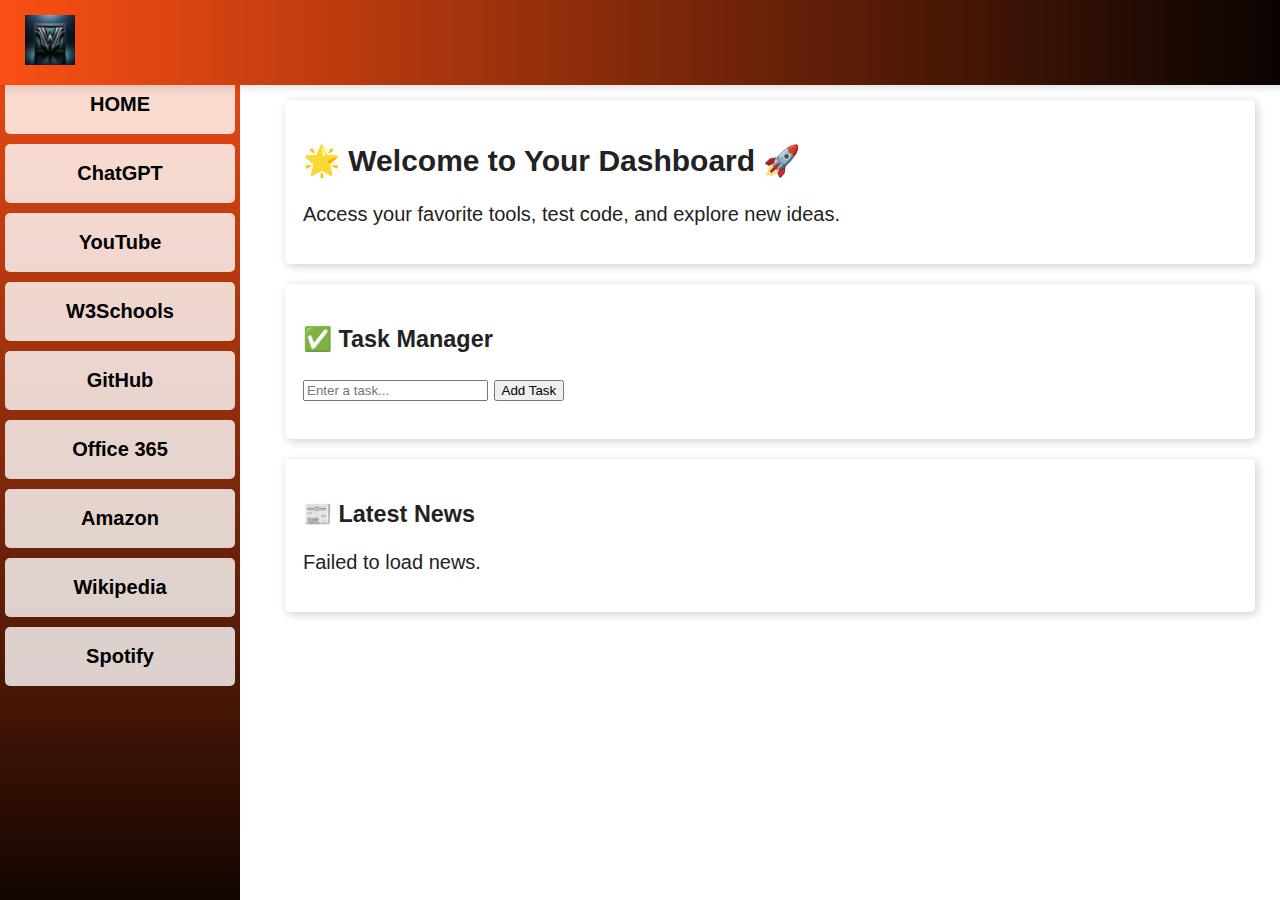
==== dre.html @ b674393b "Update dre.html" ====
<!DOCTYPE html>
<html lang="en">
<head>
    <meta charset="UTF-8">
    <meta name="viewport" content="width=device-width, initial-scale=1.0">
    <title>Andre's Dashboard</title>
    <style>
        /* General Styles */
        body {
            font-family: Arial, sans-serif;
            background-image: url('https://source.unsplash.com/1600x900/?abstract,modern');
            background-size: cover;
            background-position: center;
            color: #222;
            margin: 0;
            padding: 0;
            font-size: 20px;
            display: flex;
            flex-direction: column;
        }

        /* Top Navigation Bar */
        .top-nav {
            display: flex;
            align-items: center;
            justify-content: space-between;
            background: linear-gradient(90deg, #fb4f14, #000000);
            padding: 15px 25px;
            position: fixed;
            width: 100%;
            top: 0;
            z-index: 1000;
            box-shadow: 0px 4px 6px rgba(0, 0, 0, 0.1);
        }

        .top-nav .logo img {
            width: 50px;
            height: auto;
        }

        /* Sidebar Navigation */
        .sidebar {
            width: 240px;
            height: 100vh;
            background: linear-gradient(180deg, #fb4f14, #000000);
            display: flex;
            flex-direction: column;
            padding-top: 70px;
            font-size: 20px;
            position: fixed;
            top: 0;
            left: 0;
        }

        .sidebar a {
            text-decoration: none;
            color: black;
            padding: 18px;
            display: block;
            font-weight: bold;
            background-color: rgba(255, 255, 255, 0.8);
            border-radius: 5px;
            margin: 5px;
            text-align: center;
            transition: background 0.3s;
        }

        .sidebar a:hover {
            background-color: black;
            color: white;
        }

        /* Main Content */
        main {
            margin-left: 260px;
            padding: 25px;
            padding-top: 100px;
            width: calc(100% - 260px);
            box-sizing: border-box;
            display: flex;
            flex-direction: column;
            gap: 20px;
        }

        .dashboard, .task-manager, .news-feed {
            background: #ffffff;
            padding: 18px;
            border-radius: 5px;
            box-shadow: 2px 2px 10px rgba(0, 0, 0, 0.2);
        }

        .news-feed ul {
            list-style: none;
            padding: 0;
        }

        .news-feed li {
            margin: 10px 0;
            padding: 10px;
            border-bottom: 1px solid #ddd;
        }

        .news-feed a {
            text-decoration: none;
            color: #fb4f14;
            font-weight: bold;
        }
    </style>
</head>
<body>
    <!-- Top Navigation -->
    <header class="top-nav">
        <div class="logo"><img src="Thumbnails/Wlogo3.png" alt="Logo"></div>
    </header>

    <!-- Sidebar Navigation -->
    <aside class="sidebar">
        <a href="dre.html"><b>HOME</b></a>
        <a href="https://chat.openai.com/" target="_blank">ChatGPT</a>
        <a href="https://www.youtube.com/" target="_blank">YouTube</a>
        <a href="https://www.w3schools.com/" target="_blank">W3Schools</a>
        <a href="https://github.com/writeItInCursive/Andre-website" target="_blank">GitHub</a>
        <a href="https://www.office.com/" target="_blank">Office 365</a>
        <a href="https://www.amazon.com/" target="_blank">Amazon</a>
        <a href="https://www.wikipedia.org/" target="_blank">Wikipedia</a>
        <a href="https://open.spotify.com/" target="_blank">Spotify</a>
    </aside>

    <!-- Main Content -->
    <main>
        <!-- Welcome Section -->
        <section class="dashboard">
            <h2>🌟 Welcome to Your Dashboard 🚀</h2>
            <p>Access your favorite tools, test code, and explore new ideas.</p>
        </section>

        <!-- Task Manager -->
        <section class="task-manager">
            <h3>✅ Task Manager</h3>
            <input type="text" id="taskInput" placeholder="Enter a task...">
            <button onclick="addTask()">Add Task</button>
            <ul id="taskList"></ul>
        </section>

        <!-- News Feed -->
        <section class="news-feed" id="newsFeed">
            <h3>📰 Latest News</h3>
            <ul id="newsList">Loading news...</ul>
        </section>
    </main>

    <script>
        // Fetch News
        async function fetchNews() {
            const newsList = document.getElementById("newsList");
            newsList.innerHTML = "Loading news...";
            try {
                let response = await fetch("https://newsapi.org/v2/top-headlines?country=us&apiKey=YOUR_NEWS_API_KEY");
                let data = await response.json();
                newsList.innerHTML = "";
                data.articles.slice(0, 5).forEach(article => {
                    let li = document.createElement("li");
                    li.innerHTML = `<a href="${article.url}" target="_blank">${article.title}</a>`;
                    newsList.appendChild(li);
                });
            } catch (error) {
                newsList.innerHTML = "Failed to load news.";
            }
        }
        fetchNews();

        // Task Manager
        function addTask() {
            let taskInput = document.getElementById("taskInput");
            let taskList = document.getElementById("taskList");
            if (taskInput.value.trim() === "") return;
            
            let li = document.createElement("li");
            li.innerHTML = `${taskInput.value} <button class="remove-task" onclick="removeTask(this)">❌</button>`;
            taskList.appendChild(li);
            taskInput.value = "";
        }

        function removeTask(button) {
            button.parentElement.remove();
        }
    </script>
</body>
</html>
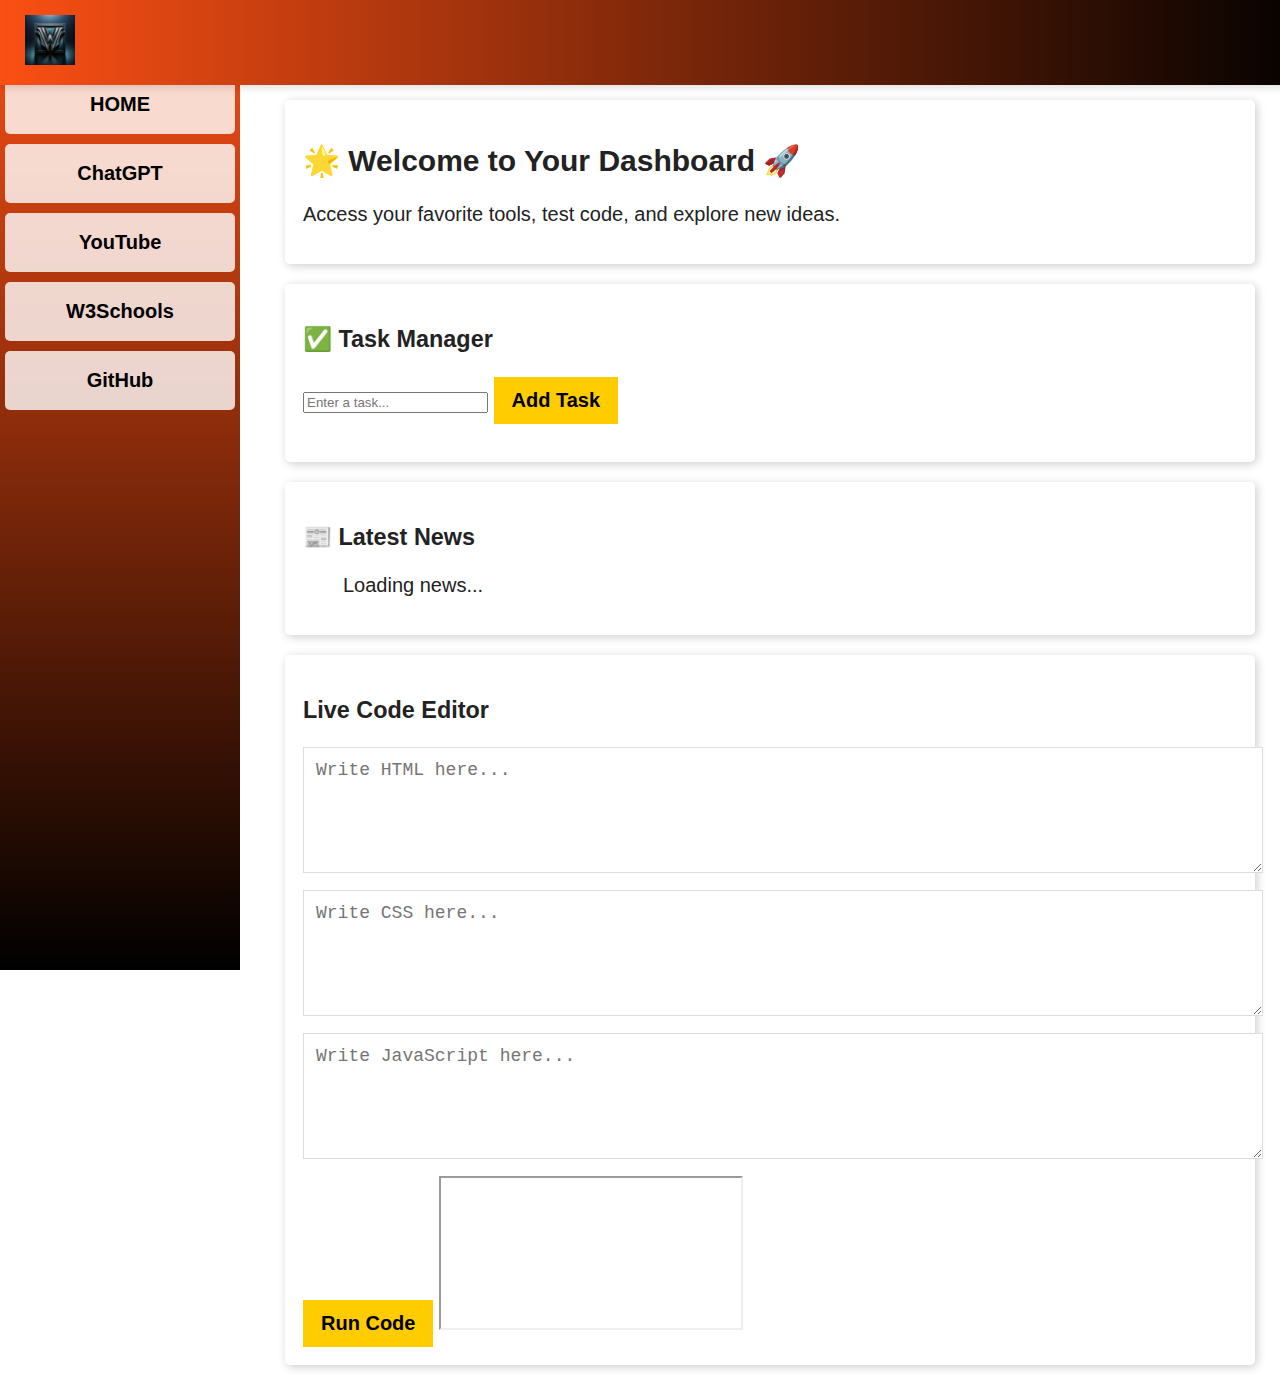
==== commit f4d87251: "Update dre.html" ====
--- a/dre.html
+++ b/dre.html
@@ -82,28 +82,36 @@
             gap: 20px;
         }
 
-        .dashboard, .task-manager, .news-feed {
+        .dashboard, .task-manager, .news-feed, .code-editor {
             background: #ffffff;
             padding: 18px;
             border-radius: 5px;
             box-shadow: 2px 2px 10px rgba(0, 0, 0, 0.2);
         }
 
-        .news-feed ul {
-            list-style: none;
-            padding: 0;
+        textarea {
+            width: 100%;
+            height: 100px;
+            background: #ffffff;
+            color: #222;
+            border: 1px solid #ddd;
+            padding: 12px;
+            margin-bottom: 12px;
+            font-size: 18px;
         }
 
-        .news-feed li {
-            margin: 10px 0;
-            padding: 10px;
-            border-bottom: 1px solid #ddd;
+        button {
+            background-color: #ffcc00;
+            color: black;
+            border: none;
+            padding: 12px 18px;
+            cursor: pointer;
+            font-size: 20px;
+            font-weight: bold;
         }
 
-        .news-feed a {
-            text-decoration: none;
-            color: #fb4f14;
-            font-weight: bold;
+        button:hover {
+            background-color: #e0b700;
         }
     </style>
 </head>
@@ -120,15 +128,10 @@
         <a href="https://www.youtube.com/" target="_blank">YouTube</a>
         <a href="https://www.w3schools.com/" target="_blank">W3Schools</a>
         <a href="https://github.com/writeItInCursive/Andre-website" target="_blank">GitHub</a>
-        <a href="https://www.office.com/" target="_blank">Office 365</a>
-        <a href="https://www.amazon.com/" target="_blank">Amazon</a>
-        <a href="https://www.wikipedia.org/" target="_blank">Wikipedia</a>
-        <a href="https://open.spotify.com/" target="_blank">Spotify</a>
     </aside>
 
     <!-- Main Content -->
     <main>
-        <!-- Welcome Section -->
         <section class="dashboard">
             <h2>🌟 Welcome to Your Dashboard 🚀</h2>
             <p>Access your favorite tools, test code, and explore new ideas.</p>
@@ -147,42 +150,28 @@
             <h3>📰 Latest News</h3>
             <ul id="newsList">Loading news...</ul>
         </section>
+
+        <!-- Code Editors -->
+        <section class="code-editor">
+            <h3>Live Code Editor</h3>
+            <textarea id="htmlCode" placeholder="Write HTML here..."></textarea>
+            <textarea id="cssCode" placeholder="Write CSS here..."></textarea>
+            <textarea id="jsCode" placeholder="Write JavaScript here..."></textarea>
+            <button onclick="runCode()">Run Code</button>
+            <iframe id="output"></iframe>
+        </section>
     </main>
 
     <script>
-        // Fetch News
-        async function fetchNews() {
-            const newsList = document.getElementById("newsList");
-            newsList.innerHTML = "Loading news...";
-            try {
-                let response = await fetch("https://newsapi.org/v2/top-headlines?country=us&apiKey=YOUR_NEWS_API_KEY");
-                let data = await response.json();
-                newsList.innerHTML = "";
-                data.articles.slice(0, 5).forEach(article => {
-                    let li = document.createElement("li");
-                    li.innerHTML = `<a href="${article.url}" target="_blank">${article.title}</a>`;
-                    newsList.appendChild(li);
-                });
-            } catch (error) {
-                newsList.innerHTML = "Failed to load news.";
-            }
-        }
-        fetchNews();
-
-        // Task Manager
-        function addTask() {
-            let taskInput = document.getElementById("taskInput");
-            let taskList = document.getElementById("taskList");
-            if (taskInput.value.trim() === "") return;
+        function runCode() {
+            let htmlCode = document.getElementById("htmlCode").value;
+            let cssCode = "<style>" + document.getElementById("cssCode").value + "</style>";
+            let jsCode = "<script>" + document.getElementById("jsCode").value + "<\/script>";
             
-            let li = document.createElement("li");
-            li.innerHTML = `${taskInput.value} <button class="remove-task" onclick="removeTask(this)">❌</button>`;
-            taskList.appendChild(li);
-            taskInput.value = "";
-        }
-
-        function removeTask(button) {
-            button.parentElement.remove();
+            let output = document.getElementById("output").contentWindow.document;
+            output.open();
+            output.write(htmlCode + cssCode + jsCode);
+            output.close();
         }
     </script>
 </body>
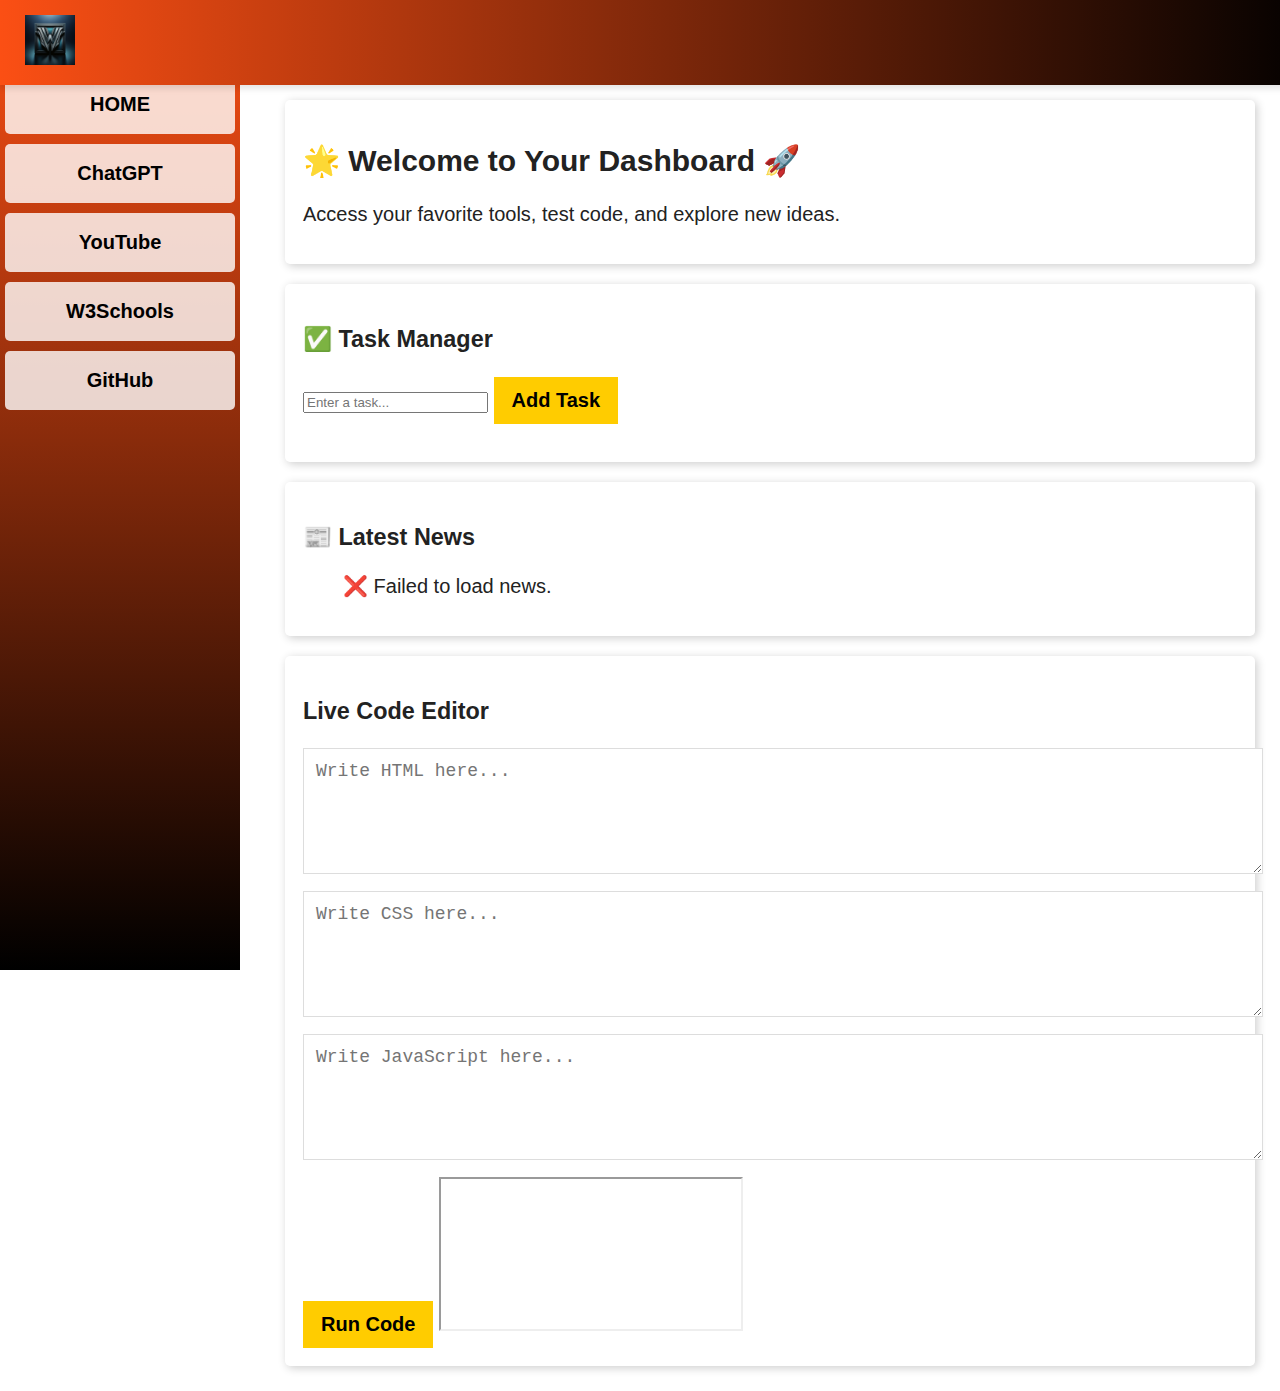
==== commit afe4b29a: "Update dre.html" ====
--- a/dre.html
+++ b/dre.html
@@ -161,6 +161,29 @@
             <iframe id="output"></iframe>
         </section>
     </main>
+<script>
+    async function fetchNews() {
+        const newsList = document.getElementById("newsList");
+        newsList.innerHTML = "Loading news...";
+
+        try {
+            let response = await fetch("https://newsapi.org/v2/top-headlines?country=us&apiKey=8d79c0e6f806452790e90d83489a8294");
+            let data = await response.json();
+
+            newsList.innerHTML = "";
+            data.articles.slice(0, 5).forEach(article => {
+                let li = document.createElement("li");
+                li.innerHTML = `<a href="${article.url}" target="_blank">${article.title}</a>`;
+                newsList.appendChild(li);
+            });
+        } catch (error) {
+            newsList.innerHTML = "❌ Failed to load news.";
+        }
+    }
+
+    // Load news on page load
+    fetchNews();
+</script>
 
     <script>
         function runCode() {
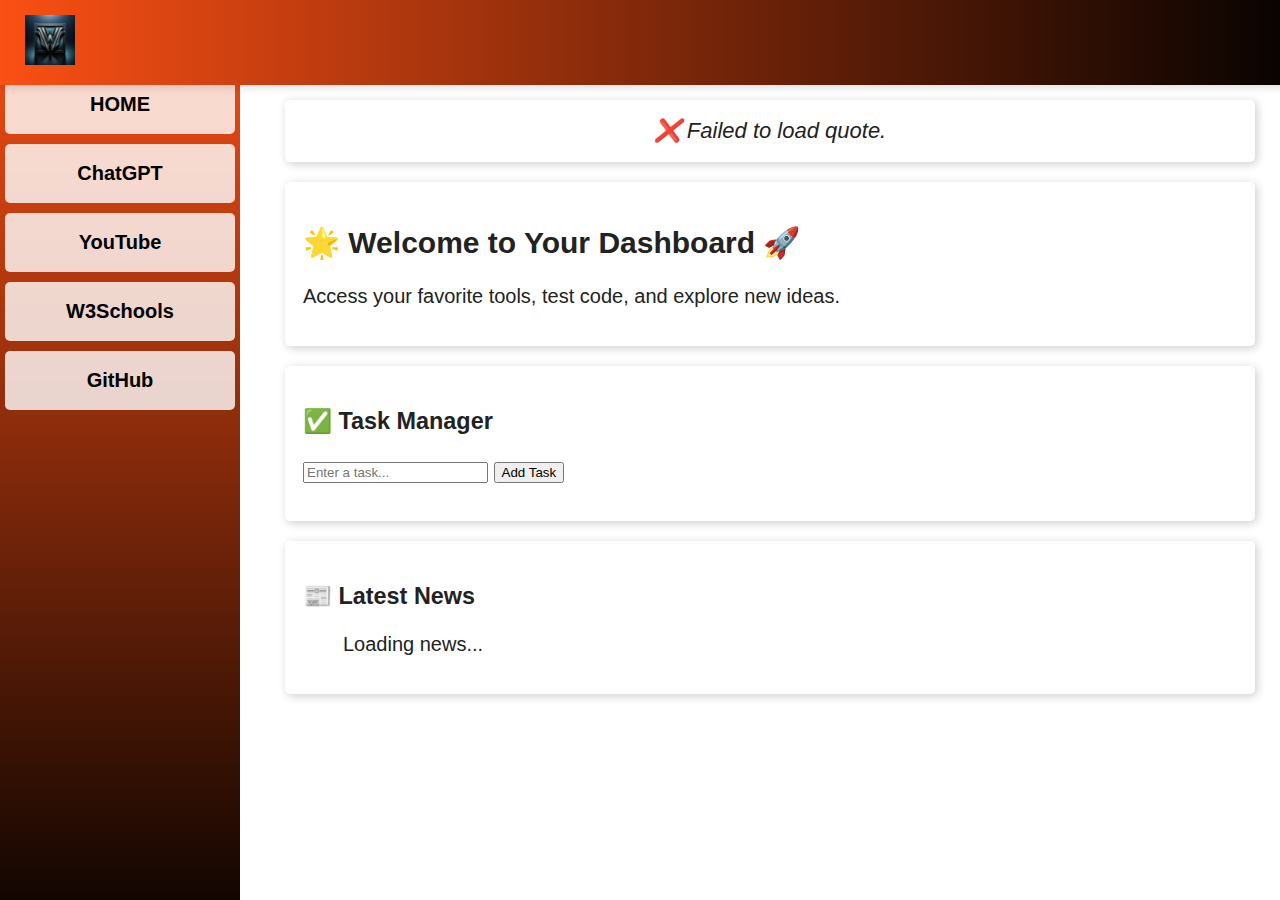
==== commit 3d79992d: "Update dre.html" ====
--- a/dre.html
+++ b/dre.html
@@ -8,9 +8,8 @@
         /* General Styles */
         body {
             font-family: Arial, sans-serif;
-            background-image: url('https://source.unsplash.com/1600x900/?abstract,modern');
+            background: url('https://source.unsplash.com/1600x900/?technology,abstract') no-repeat center center fixed;
             background-size: cover;
-            background-position: center;
             color: #222;
             margin: 0;
             padding: 0;
@@ -82,37 +81,19 @@
             gap: 20px;
         }
 
-        .dashboard, .task-manager, .news-feed, .code-editor {
+        .dashboard, .task-manager, .news-feed, .code-editor, .quote-box {
             background: #ffffff;
             padding: 18px;
             border-radius: 5px;
             box-shadow: 2px 2px 10px rgba(0, 0, 0, 0.2);
         }
 
-        textarea {
-            width: 100%;
-            height: 100px;
-            background: #ffffff;
-            color: #222;
-            border: 1px solid #ddd;
-            padding: 12px;
-            margin-bottom: 12px;
-            font-size: 18px;
+        .quote-box {
+            font-style: italic;
+            font-size: 22px;
+            text-align: center;
         }
 
-        button {
-            background-color: #ffcc00;
-            color: black;
-            border: none;
-            padding: 12px 18px;
-            cursor: pointer;
-            font-size: 20px;
-            font-weight: bold;
-        }
-
-        button:hover {
-            background-color: #e0b700;
-        }
     </style>
 </head>
 <body>
@@ -132,6 +113,8 @@
 
     <!-- Main Content -->
     <main>
+        <section class="quote-box" id="quoteBox">Loading quote...</section>
+        
         <section class="dashboard">
             <h2>🌟 Welcome to Your Dashboard 🚀</h2>
             <p>Access your favorite tools, test code, and explore new ideas.</p>
@@ -150,52 +133,21 @@
             <h3>📰 Latest News</h3>
             <ul id="newsList">Loading news...</ul>
         </section>
-
-        <!-- Code Editors -->
-        <section class="code-editor">
-            <h3>Live Code Editor</h3>
-            <textarea id="htmlCode" placeholder="Write HTML here..."></textarea>
-            <textarea id="cssCode" placeholder="Write CSS here..."></textarea>
-            <textarea id="jsCode" placeholder="Write JavaScript here..."></textarea>
-            <button onclick="runCode()">Run Code</button>
-            <iframe id="output"></iframe>
-        </section>
     </main>
-<script>
-    async function fetchNews() {
-        const newsList = document.getElementById("newsList");
-        newsList.innerHTML = "Loading news...";
-
-        try {
-            let response = await fetch("https://newsapi.org/v2/top-headlines?country=us&apiKey=8d79c0e6f806452790e90d83489a8294");
-            let data = await response.json();
-
-            newsList.innerHTML = "";
-            data.articles.slice(0, 5).forEach(article => {
-                let li = document.createElement("li");
-                li.innerHTML = `<a href="${article.url}" target="_blank">${article.title}</a>`;
-                newsList.appendChild(li);
-            });
-        } catch (error) {
-            newsList.innerHTML = "❌ Failed to load news.";
-        }
-    }
-
-    // Load news on page load
-    fetchNews();
-</script>
 
     <script>
-        function runCode() {
-            let htmlCode = document.getElementById("htmlCode").value;
-            let cssCode = "<style>" + document.getElementById("cssCode").value + "</style>";
-            let jsCode = "<script>" + document.getElementById("jsCode").value + "<\/script>";
-            
-            let output = document.getElementById("output").contentWindow.document;
-            output.open();
-            output.write(htmlCode + cssCode + jsCode);
-            output.close();
+        // Fetch Quote of the Day
+        async function fetchQuote() {
+            const quoteBox = document.getElementById("quoteBox");
+            try {
+                let response = await fetch("https://api.quotable.io/random");
+                let data = await response.json();
+                quoteBox.textContent = `"${data.content}" - ${data.author}`;
+            } catch (error) {
+                quoteBox.textContent = "❌ Failed to load quote.";
+            }
         }
+        fetchQuote();
     </script>
 </body>
 </html>
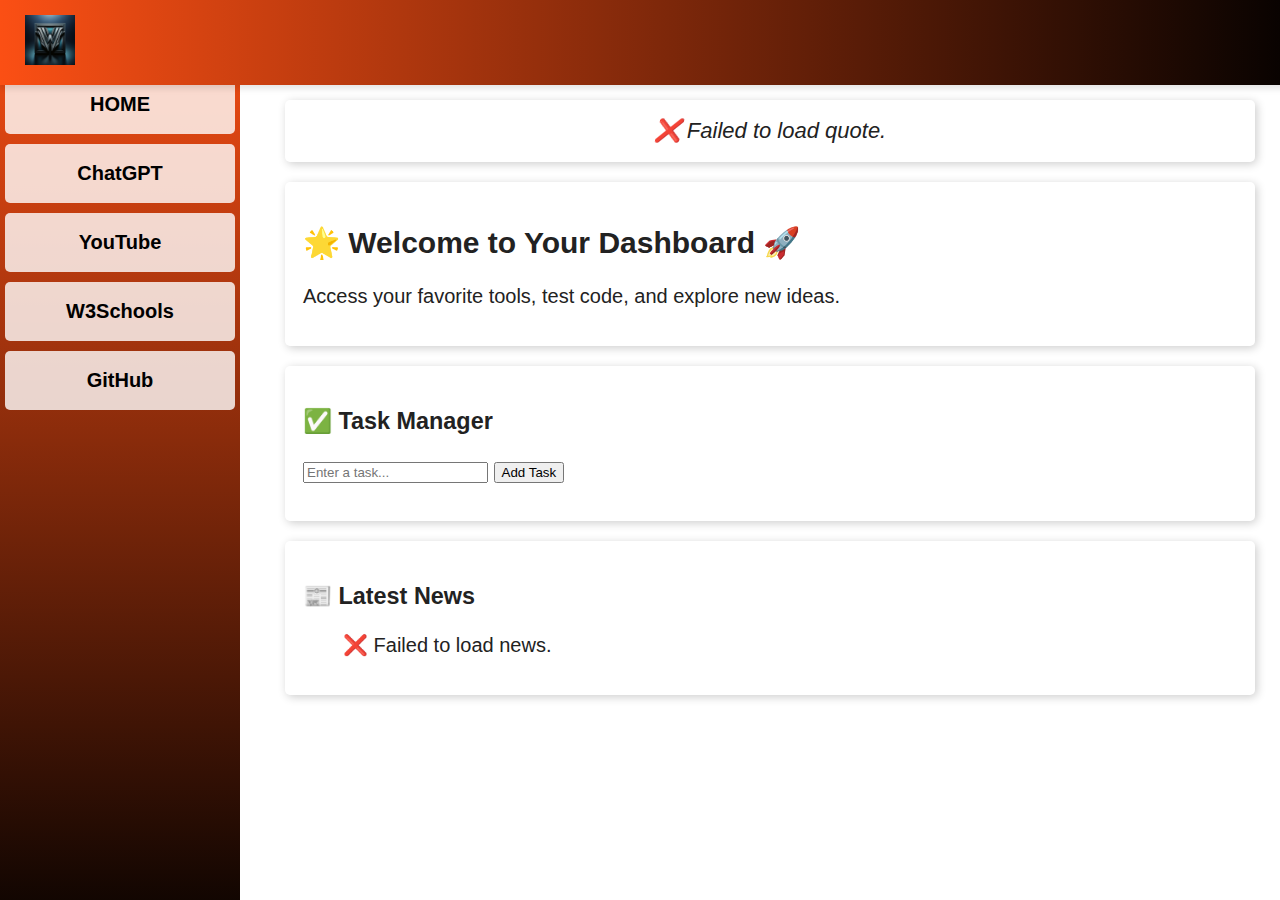
==== commit 26c87ae4: "Update dre.html" ====
--- a/dre.html
+++ b/dre.html
@@ -93,7 +93,6 @@
             font-size: 22px;
             text-align: center;
         }
-
     </style>
 </head>
 <body>
@@ -148,6 +147,25 @@
             }
         }
         fetchQuote();
+
+        // Fetch News Feed
+        async function fetchNews() {
+            const newsList = document.getElementById("newsList");
+            newsList.innerHTML = "Loading news...";
+            try {
+                let response = await fetch("https://newsapi.org/v2/top-headlines?country=us&apiKey=8d79c0e6f806452790e90d83489a8294");
+                let data = await response.json();
+                newsList.innerHTML = "";
+                data.articles.slice(0, 5).forEach(article => {
+                    let li = document.createElement("li");
+                    li.innerHTML = `<a href="${article.url}" target="_blank">${article.title}</a>`;
+                    newsList.appendChild(li);
+                });
+            } catch (error) {
+                newsList.innerHTML = "❌ Failed to load news.";
+            }
+        }
+        fetchNews();
     </script>
 </body>
 </html>
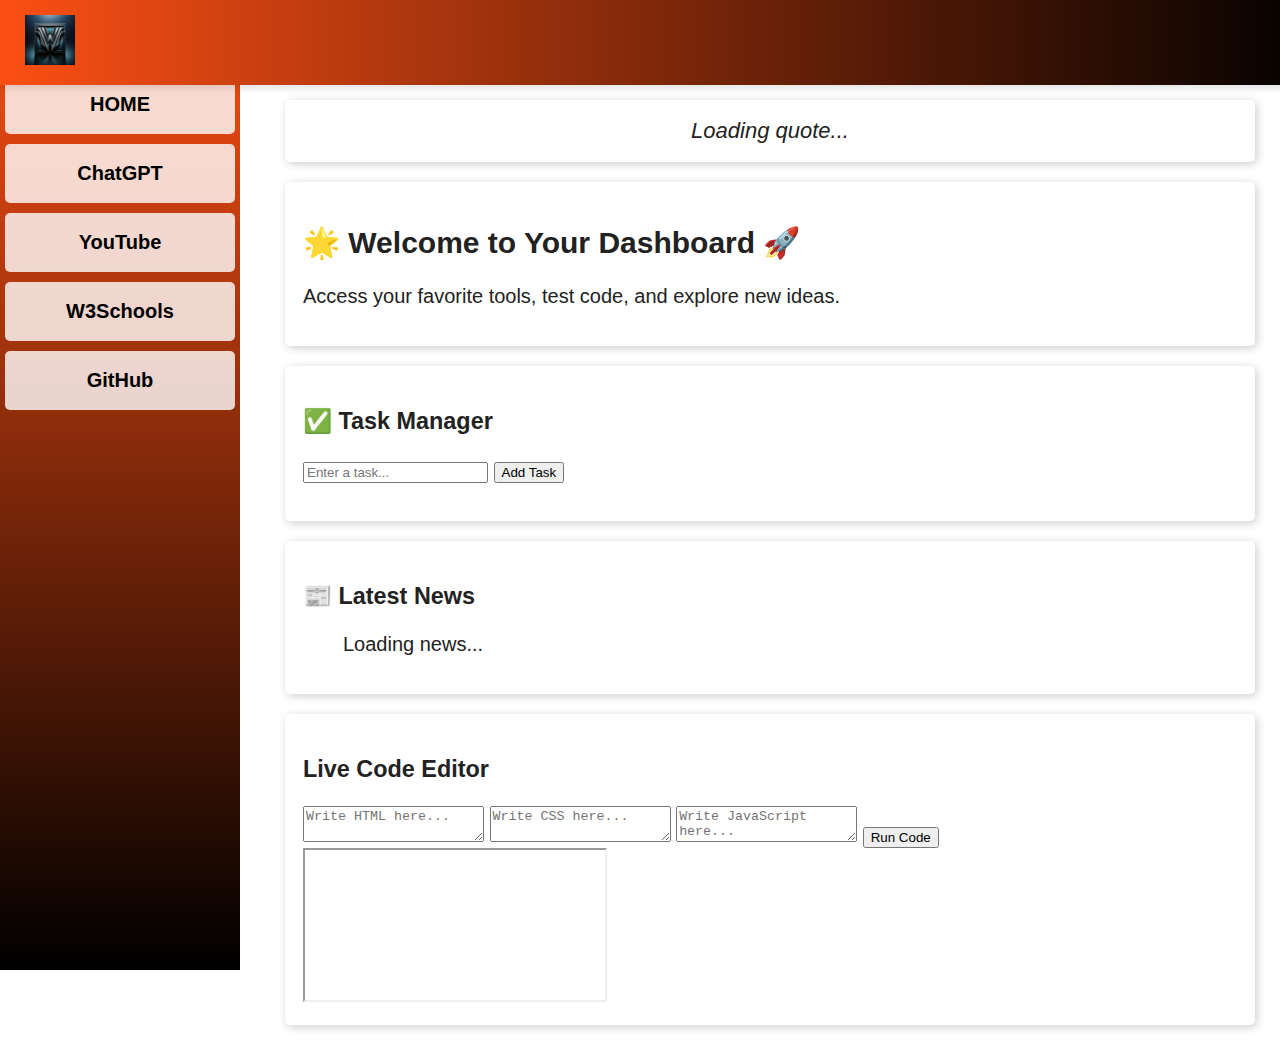
==== commit e6ca1f7a: "Update dre.html" ====
--- a/dre.html
+++ b/dre.html
@@ -132,40 +132,29 @@
             <h3>📰 Latest News</h3>
             <ul id="newsList">Loading news...</ul>
         </section>
+
+        <!-- Code Editors -->
+        <section class="code-editor">
+            <h3>Live Code Editor</h3>
+            <textarea id="htmlCode" placeholder="Write HTML here..."></textarea>
+            <textarea id="cssCode" placeholder="Write CSS here..."></textarea>
+            <textarea id="jsCode" placeholder="Write JavaScript here..."></textarea>
+            <button onclick="runCode()">Run Code</button>
+            <iframe id="output"></iframe>
+        </section>
     </main>
 
     <script>
-        // Fetch Quote of the Day
-        async function fetchQuote() {
-            const quoteBox = document.getElementById("quoteBox");
-            try {
-                let response = await fetch("https://api.quotable.io/random");
-                let data = await response.json();
-                quoteBox.textContent = `"${data.content}" - ${data.author}`;
-            } catch (error) {
-                quoteBox.textContent = "❌ Failed to load quote.";
-            }
+        function runCode() {
+            let htmlCode = document.getElementById("htmlCode").value;
+            let cssCode = "<style>" + document.getElementById("cssCode").value + "</style>";
+            let jsCode = "<script>" + document.getElementById("jsCode").value + "<\/script>";
+            
+            let output = document.getElementById("output").contentWindow.document;
+            output.open();
+            output.write(htmlCode + cssCode + jsCode);
+            output.close();
         }
-        fetchQuote();
-
-        // Fetch News Feed
-        async function fetchNews() {
-            const newsList = document.getElementById("newsList");
-            newsList.innerHTML = "Loading news...";
-            try {
-                let response = await fetch("https://newsapi.org/v2/top-headlines?country=us&apiKey=8d79c0e6f806452790e90d83489a8294");
-                let data = await response.json();
-                newsList.innerHTML = "";
-                data.articles.slice(0, 5).forEach(article => {
-                    let li = document.createElement("li");
-                    li.innerHTML = `<a href="${article.url}" target="_blank">${article.title}</a>`;
-                    newsList.appendChild(li);
-                });
-            } catch (error) {
-                newsList.innerHTML = "❌ Failed to load news.";
-            }
-        }
-        fetchNews();
     </script>
 </body>
 </html>
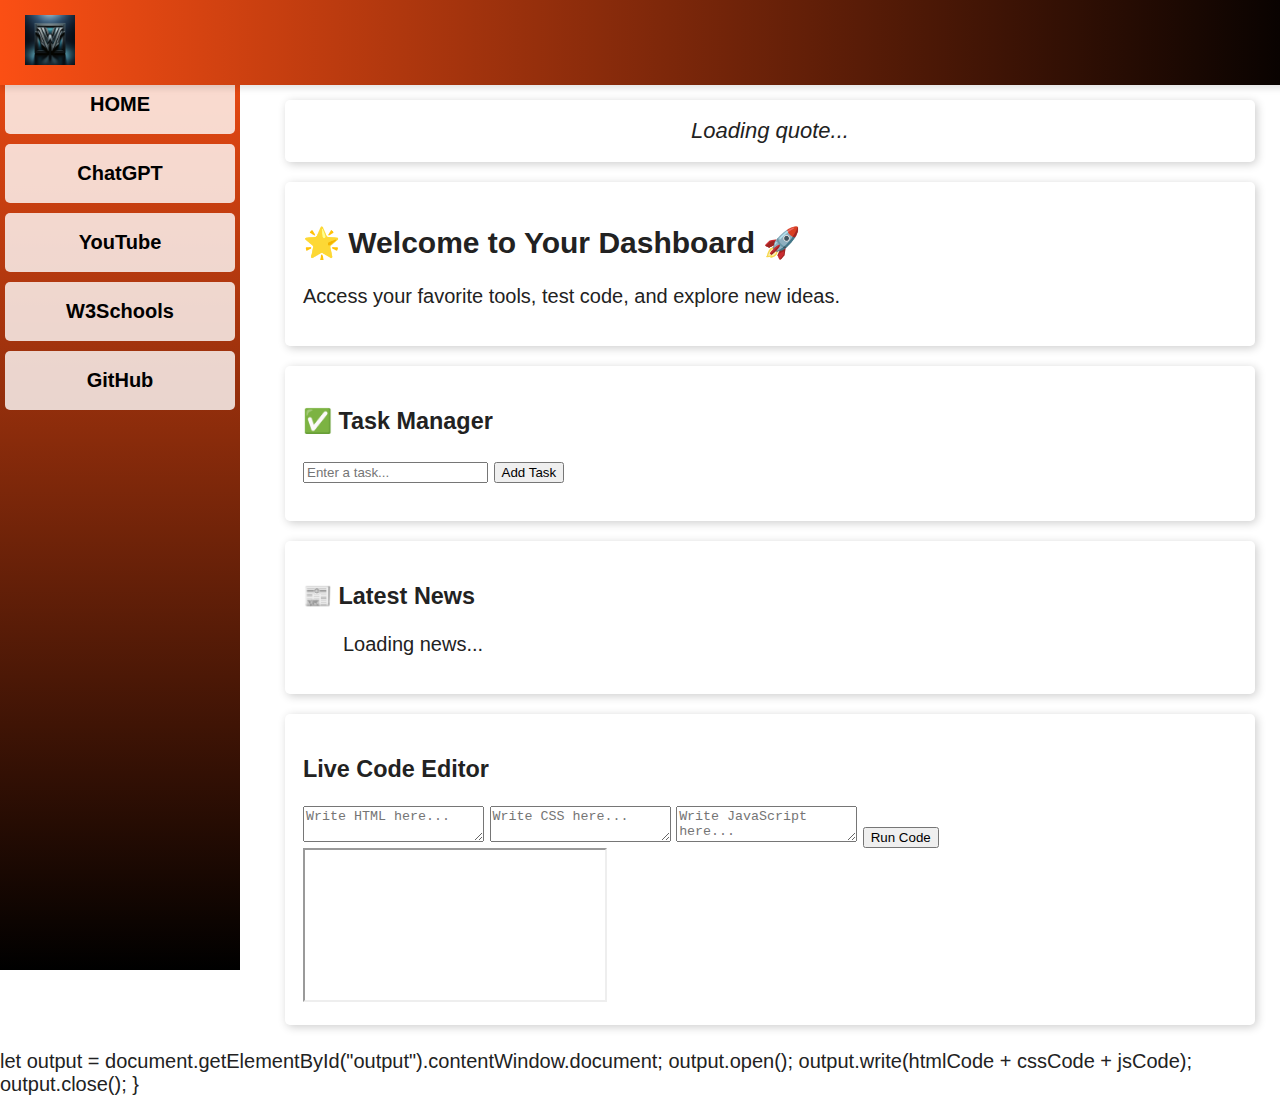
==== commit 8a80415a: "Update dre.html" ====
--- a/dre.html
+++ b/dre.html
@@ -148,6 +148,156 @@
         function runCode() {
             let htmlCode = document.getElementById("htmlCode").value;
             let cssCode = "<style>" + document.getElementById("cssCode").value + "</style>";
+            let jsCode = "<script>" + document.getElementById("jsCode").value + "<\/script>";<!DOCTYPE html>
+<html lang="en">
+<head>
+    <meta charset="UTF-8">
+    <meta name="viewport" content="width=device-width, initial-scale=1.0">
+    <title>Andre's Dashboard</title>
+    <style>
+        /* General Styles */
+        body {
+            font-family: Arial, sans-serif;
+            background: url('https://source.unsplash.com/1600x900/?technology,abstract') no-repeat center center fixed;
+            background-size: cover;
+            color: #222;
+            margin: 0;
+            padding: 0;
+            font-size: 20px;
+            display: flex;
+            flex-direction: column;
+        }
+
+        /* Top Navigation Bar */
+        .top-nav {
+            display: flex;
+            align-items: center;
+            justify-content: space-between;
+            background: linear-gradient(90deg, #fb4f14, #000000);
+            padding: 15px 25px;
+            position: fixed;
+            width: 100%;
+            top: 0;
+            z-index: 1000;
+            box-shadow: 0px 4px 6px rgba(0, 0, 0, 0.1);
+        }
+
+        .top-nav .logo img {
+            width: 50px;
+            height: auto;
+        }
+
+        /* Sidebar Navigation */
+        .sidebar {
+            width: 240px;
+            height: 100vh;
+            background: linear-gradient(180deg, #fb4f14, #000000);
+            display: flex;
+            flex-direction: column;
+            padding-top: 70px;
+            font-size: 20px;
+            position: fixed;
+            top: 0;
+            left: 0;
+        }
+
+        .sidebar a {
+            text-decoration: none;
+            color: black;
+            padding: 18px;
+            display: block;
+            font-weight: bold;
+            background-color: rgba(255, 255, 255, 0.8);
+            border-radius: 5px;
+            margin: 5px;
+            text-align: center;
+            transition: background 0.3s;
+        }
+
+        .sidebar a:hover {
+            background-color: black;
+            color: white;
+        }
+
+        /* Main Content */
+        main {
+            margin-left: 260px;
+            padding: 25px;
+            padding-top: 100px;
+            width: calc(100% - 260px);
+            box-sizing: border-box;
+            display: flex;
+            flex-direction: column;
+            gap: 20px;
+        }
+
+        .dashboard, .task-manager, .news-feed, .code-editor, .quote-box {
+            background: #ffffff;
+            padding: 18px;
+            border-radius: 5px;
+            box-shadow: 2px 2px 10px rgba(0, 0, 0, 0.2);
+        }
+
+        .quote-box {
+            font-style: italic;
+            font-size: 22px;
+            text-align: center;
+        }
+    </style>
+</head>
+<body>
+    <!-- Top Navigation -->
+    <header class="top-nav">
+        <div class="logo"><img src="Thumbnails/Wlogo3.png" alt="Logo"></div>
+    </header>
+
+    <!-- Sidebar Navigation -->
+    <aside class="sidebar">
+        <a href="dre.html"><b>HOME</b></a>
+        <a href="https://chat.openai.com/" target="_blank">ChatGPT</a>
+        <a href="https://www.youtube.com/" target="_blank">YouTube</a>
+        <a href="https://www.w3schools.com/" target="_blank">W3Schools</a>
+        <a href="https://github.com/writeItInCursive/Andre-website" target="_blank">GitHub</a>
+    </aside>
+
+    <!-- Main Content -->
+    <main>
+        <section class="quote-box" id="quoteBox">Loading quote...</section>
+        
+        <section class="dashboard">
+            <h2>🌟 Welcome to Your Dashboard 🚀</h2>
+            <p>Access your favorite tools, test code, and explore new ideas.</p>
+        </section>
+
+        <!-- Task Manager -->
+        <section class="task-manager">
+            <h3>✅ Task Manager</h3>
+            <input type="text" id="taskInput" placeholder="Enter a task...">
+            <button onclick="addTask()">Add Task</button>
+            <ul id="taskList"></ul>
+        </section>
+
+        <!-- News Feed -->
+        <section class="news-feed" id="newsFeed">
+            <h3>📰 Latest News</h3>
+            <ul id="newsList">Loading news...</ul>
+        </section>
+
+        <!-- Code Editors -->
+        <section class="code-editor">
+            <h3>Live Code Editor</h3>
+            <textarea id="htmlCode" placeholder="Write HTML here..."></textarea>
+            <textarea id="cssCode" placeholder="Write CSS here..."></textarea>
+            <textarea id="jsCode" placeholder="Write JavaScript here..."></textarea>
+            <button onclick="runCode()">Run Code</button>
+            <iframe id="output"></iframe>
+        </section>
+    </main>
+
+    <script>
+        function runCode() {
+            let htmlCode = document.getElementById("htmlCode").value;
+            let cssCode = "<style>" + document.getElementById("cssCode").value + "</style>";
             let jsCode = "<script>" + document.getElementById("jsCode").value + "<\/script>";
             
             let output = document.getElementById("output").contentWindow.document;
@@ -158,3 +308,13 @@
     </script>
 </body>
 </html>
+
+            
+            let output = document.getElementById("output").contentWindow.document;
+            output.open();
+            output.write(htmlCode + cssCode + jsCode);
+            output.close();
+        }
+    </script>
+</body>
+</html>
